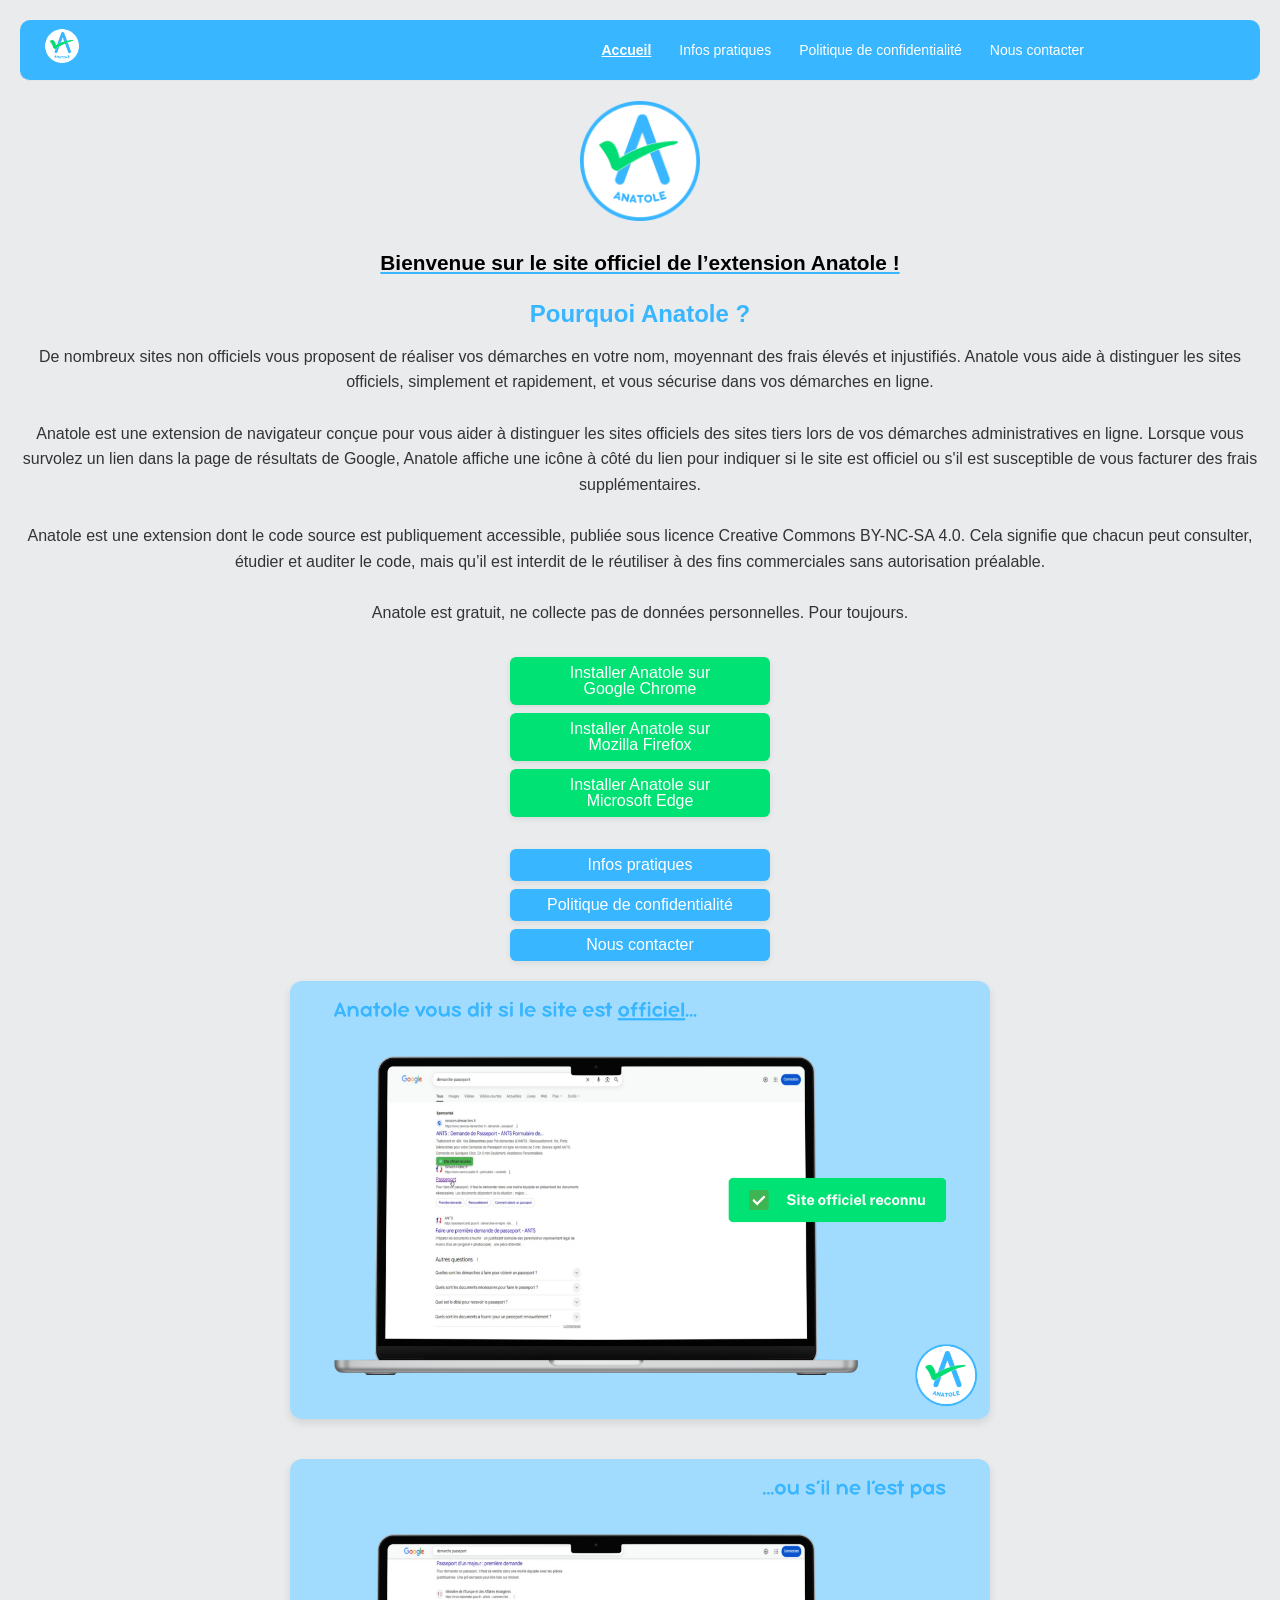
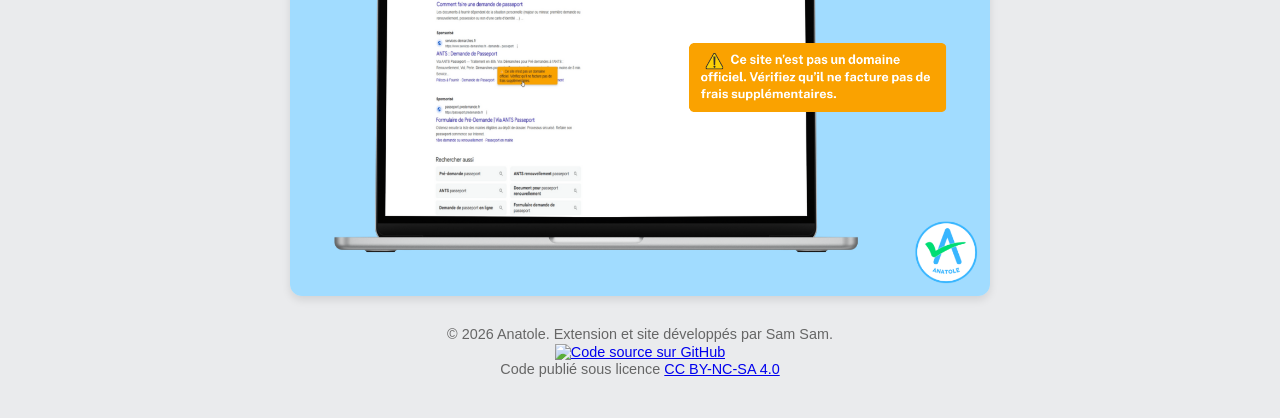
==== index.html @ b3a61fc0 "Modifications footer" ====
<!DOCTYPE html>
<html lang="fr">
<head>
  <meta charset="UTF-8">
  <meta name="viewport" content="width=device-width, initial-scale=1.0">
    <!--Titre de l'onglet-->
    <title>Anatole</title>
    <!--Intégration du favicon-->
    <link rel="icon" type="image/png" href="icons/icon-light-16.png" />
    <!--Lien vers CSS-->
    <link rel="stylesheet" href="style.css">
    <!--Mise en place navbar-->
    <link rel="stylesheet" href="navbar.css">
</head>
<body>
  <!--Mise en place Navbar-->
  <nav class="navbar">
  <div class="navbar-inner">
    <a href="index.html" lass="navbar-logo">
  <img src="icons/logo_anatole_light.png" alt="Anatole" height="36">
</a>
    <button class="navbar-burger" id="burger" aria-label="Menu" aria-expanded="false">
      <span></span><span></span><span></span>
    </button>
    <ul class="navbar-links" id="nav-links">
      <li><a href="index.html" >Accueil</a></li>
      <li><a href="infos.html">Infos pratiques</a></li>
      <li><a href="privacy.html">Politique de confidentialité</a></li>
      <li><a href="contact.html">Nous contacter</a></li>
    </ul>
  </div>
</nav>
  <!--Affichage du logo et du titre-->
  <div class="header"> <!--En-tête avec le logo-->
      <img src="icons/logo_anatole_light.png" alt="Logo Anatole" width="120" height="120" style="border-radius: 12px;">
  </div>
    <h2>Bienvenue sur le site officiel de l’extension Anatole !</h2>
     <div class="titre-section">
    <h3>Pourquoi Anatole ?</h3>
  </div>
  <div class="section">
    <p>De nombreux sites non officiels vous proposent de réaliser vos démarches en votre nom, moyennant des frais élevés et injustifiés. Anatole vous aide à distinguer les sites officiels, simplement et rapidement, et vous sécurise dans vos démarches en ligne.</p><br>
  </div>
    <p>Anatole est une extension de navigateur conçue pour vous aider à distinguer les sites officiels des sites tiers lors de vos démarches administratives en ligne.
      Lorsque vous survolez un lien dans la page de résultats de Google, Anatole affiche une icône à côté du lien pour indiquer si le site est officiel ou s'il est
      susceptible de vous facturer des frais supplémentaires.</p><br>
    <p>Anatole est une extension dont le code source est publiquement accessible, publiée sous licence Creative Commons BY-NC-SA 4.0. Cela signifie que chacun peut consulter, étudier et auditer le code, 
      mais qu’il est interdit de le réutiliser à des fins commerciales sans autorisation préalable.</p><br>
    <p>Anatole est gratuit, ne collecte pas de données personnelles. Pour toujours.</p>

     <!--Liens de navigation-->
        <div class="dl-links">
        <a href="https://chromewebstore.google.com/detail/anatole/bgmplhpmpclongfibkibadpffbppocdg?authuser=2&hl=fr">Installer Anatole sur <br>Google Chrome</a>
        <a href="https://addons.mozilla.org/fr/firefox/addon/anatole/?utm_source=addons.mozilla.org&utm_medium=referral&utm_content=search">Installer Anatole sur <br>Mozilla Firefox</a>
        <a href="https://microsoftedge.microsoft.com/addons/detail/aedpmpcnhibblkakghbhlfbmafiigenh">Installer Anatole sur <br>Microsoft Edge</a>
        </div>
        <div class="nav-links">
        <a href="infos.html">Infos pratiques</a>
        <a href="privacy.html">Politique de confidentialité</a>
        <a href="contact.html">Nous contacter</a>
        </div>
    <!--Fin des liens de navigation-->

<!--Intégration des captures d'écran-->
  <div class="screenshot" style="display: flex; gap: 20px; justify-content: center; max-width: 700px; margin: 0 auto;">
      <img src="screenshots/2.png" alt="Capture d'écran 1" style="border-radius: 12px; box-shadow: 0 4px 8px rgba(0,0,0,0.1); margin: 10px; max-width: 100%; height: auto;">
      <img src="screenshots/3.png" alt="Capture d'écran 2" style="border-radius: 12px; box-shadow: 0 4px 8px rgba(0,0,0,0.1); margin: 10px; max-width: 100%; height: auto;">
  </div>
  <!--Pied de page-->
  <footer>
    <p>&copy; 2026 Anatole. Extension et site développés par Sam Sam.</p>
    <p><a href="https://github.com/samsamlh44/anatole" target="_blank" rel="noopener"><img src="https://img.shields.io/badge/code%20source-GitHub-181717?logo=github" alt="Code source sur GitHub"></a></p>
    <p>Code publié sous licence <a href="https://creativecommons.org/licenses/by-nc-sa/4.0/" target="_blank" rel="noopener">CC BY-NC-SA 4.0</a></p>
  </footer>
 <script src="navbar.js"></script>
</body>
</html>
---- style.css ----
/* Style pour le logo et les titres */
.header {
    font-size: 2em;
    margin-top: 1.25rem;
    text-align: center;
}
h1 {
    font-size: 1.8em;
    font-family: Arial, Helvetica, sans-serif;
    margin-top: 0.625rem;
    margin-bottom: 1.25rem;
    text-align: center;
    color: #38b6ff;
}
h2 {
    font-size: 1.3em;
    font-family: Arial, Helvetica, sans-serif;
    margin-top: 0.625rem;
    margin-bottom: 1rem;
    text-align: center;
    text-decoration: underline #38b6ff; /* Couleur de soulignement, a voir */
    color: #000000;
}
h3 {
    font-size: 1.5em;
    font-family: Arial, Helvetica, sans-serif;
    margin-top: 0.625rem;
    margin-bottom: 0.625rem;
    text-align: center;
    color: #38b6ff;
}
h4 {
    font-size: 0.8em;
    font-family: Arial, Helvetica, sans-serif;
    margin-top: 0.625rem;
    margin-bottom: 0.625rem;
    text-align: center;
    color: #000102;
    font-weight: normal;
}
body {
    font-family: Arial, Helvetica, sans-serif;
    margin: 1.25rem;
    line-height: 1.6;
    color: #333333;
    text-align: center;
    background-color: #eaebed;
}
/* Style des liens de navigation */
.nav-links { 
    text-align: center;
    display: flex;
    flex-direction: column;
    align-items: center;
    margin-top: 1.25rem;
    gap: 0.5rem;
    margin-bottom: 1.25rem;
    font-family: Arial, Helvetica, sans-serif;
}
 .nav-links {
    margin-top: 2rem;
    margin-bottom: 0.625rem;
    margin-inline-start: 0rem;
    line-height: 1;
    }
    .nav-links a {
        color: #000203;
        text-decoration: none;
        display: inline-block;
        padding: 0.5rem 1.125rem;
        background-color: #38b6ff;
        color: #fff;
        border-radius: 0.375rem;
        font-weight: 500;
        border: none;
        box-shadow: 0 0.125rem 0.375rem rgba(0,0,0,0.08);
        width: 16.25rem;
        text-align: center;
        }
        .nav-links a:hover {
        background-color: #005fa3;
        }

    /* Style des liens de téléchargement */
    .dl-links { 
    text-align: center;
    display: flex;
    flex-direction: column;
    align-items: center;
    margin-top: 1.25rem;
    gap: 0.5rem;
    margin-bottom: 1.25rem;
    font-family: Arial, Helvetica, sans-serif;
}
    .dl-links {
    margin-top: 2rem;
    margin-bottom: 0.625rem;
    margin-inline-start: 0rem;
    line-height: 1;
    }
    .dl-links a {
        color: #000203;
        text-decoration: none;
        display: inline-block;
        padding: 0.5rem 1.125rem;
        background-color: #00e273;
        color: #fff;
        border-radius: 0.375rem;
        font-weight: 500;
        border: none;
        box-shadow: 0 0.125rem 0.375rem rgba(0,0,0,0.08);
        width: 16.25rem;
        text-align: center;
        }
        .dl-links a:hover {
        background-color: #019950;
        }

  /* Style du formulaire de contact */
    .form-id {
        display: flex; flex-direction: column; gap: 0.75rem;
        max-width: 31.25rem;
        margin: 0 auto;
        align-items: center;
        width: 100%;
        }

        .form-id input,
        .form-id textarea {
            width: 100%;
            max-width: 25rem;
            min-height: 1.5rem;
            max-height: fit-content;
            box-sizing: border-box;
        }

     .form-message {
        display: flex; flex-direction: column; gap: 0.75rem;
        max-width: 31.25rem;
        margin: 0 auto;
        align-items: center;
        width: 100%;
        }

        .form-message input,
        .form-message textarea {
            width: 100%;
            max-width: 25rem;
            min-height: 5rem;
            max-height: fit-content;
            box-sizing: border-box;
        }
    
  /* Style des liens officiels */
    .gouv-links {
    margin-top: 1.875rem;
    margin-bottom: 0.625rem;
    margin-inline-start: 0rem;
    line-height: 1;
    }
    .gouv-links a {
        color: #000203;
        text-decoration: none;
        display: inline-block;
        padding: 0.5rem 1.125rem;
        background-color: #00e273;
        color: #fff;
        border-radius: 0.375rem;
        font-weight: 500;
        border: none;
        box-shadow: 0 0.125rem 0.375rem rgba(0,0,0,0.08);
        width: 13.75rem;
        text-align: center;
        margin: 5px;
        }
    .gouv-links a:hover {
        background-color: #019950;
        }

  /* Style des liens internes */
    .intern-links {
    margin-top: 1.875rem;
    margin-bottom: 0.625rem;
    margin-inline-start: 0rem;
    line-height: 1;
    }
    .intern-links a {
        color: #000203;
        text-decoration: none;
        display: inline-block;
        padding: 0.5rem 1.125rem;
        background-color: #00e273;
        color: #fff;
        border-radius: 0.375rem;
        font-weight: 500;
        font-family: Arial, Helvetica, sans-serif;
        border: none;
        box-shadow: 0 0.125rem 0.375rem rgba(0,0,0,0.08);
        width: 13.75rem;
        text-align: center;
        }
    .intern-links a:hover {
        background-color: #019950;
        }

  /* Style du bouton retour */
  .retour {
    margin-top: 1.875rem;
    margin-bottom: 0.625rem;
    margin-inline-start: 0rem;
    line-height: 1;
    }
    .retour a {
        color: #000203;
        text-decoration: none;
        display: inline-block;
        padding: 0.5rem 1.125rem;
        background-color: #38b6ff;
        color: #fff;
        border-radius: 0.375rem;
        font-weight: 500;
        border: none;
        box-shadow: 0 0.125rem 0.375rem rgba(0,0,0,0.08);
        width: 13.75rem;
        text-align: center;
        }
    .retour a:hover {
        background-color: #005fa3;
        }

    /* Adaptation responsive des captures d'écran */
    .screenshot {
        display: flex;
        flex-wrap: wrap;
        gap: 1rem;
        justify-content: center;
    }
    .screenshot img {
        border-radius: 0.5rem;
        box-shadow: 0 0.25rem 0.5rem rgba(0,0,0,0.1);
        max-width: 100%;
        height: auto;
        flex: 1 1 45%; /* Deux images par ligne avec un espace de 1rem */
        object-fit: contain;
    }
    @media (max-width: 37.5rem) { /* 600px */
        .screenshot {
            flex-direction: column;
            align-items: center;
        }
        .screenshot img {
            flex: none;
            width: 90%; /* Une image par ligne */
        }
    }
footer {
    text-align: center;
    line-height: 1.2;
    padding: 1.25rem;
    font-size: 0.9em;
    color: #666666;
}
---- navbar.css ----
* { box-sizing: border-box; margin: 0; padding: 0; }

.navbar {
  background: #38b6ff;
  border-bottom: 1px solid #e5e5e5;
  position:sticky;
  top: 0;
  z-index: 100;
  font-family: sans-serif;
  border-radius: 10px;
}

.navbar-inner {
  max-width: 1100px;
  margin: 1 auto;
  padding: 0 1.5rem;
  display: flex;
  align-items: center;
  justify-content: space-between;
  height: 60px;
  flex-wrap: wrap;
}

.navbar-logo img {
  height: 36px;
  width: auto;
  display:block;
}

.navbar-links {
  display: flex;
  gap: 4px;
  list-style: none;
}

.navbar-links a {
  font-size: 14px;
  color: #ffffff;
  text-decoration: none;
  padding: 6px 12px;
  border-radius: 6px;
  transition: background 0.15s, color 0.15s;
}
.navbar-links a:hover { background: #f5f5f5; color: #38b6ff; }
.navbar-links a.active { color: #ffffff; font-weight: 600; text-decoration:underline;}
.navbar-links a.active:hover { background: #f5f5f5; color: #38b6ff; }

.navbar-burger {
  display: none;
  flex-direction: column;
  gap: 5px;
  background: none;
  border: 1px solid #ddd;
  border-radius: 6px;
  padding: 8px 10px;
  cursor: pointer;
}
.navbar-burger span {
  display: block;
  width: 20px;
  height: 2px;
  background: #111;
  border-radius: 2px;
}

/* --- Responsive --- */
@media (max-width: 700px) {
  .navbar-burger { display: flex; }

  .navbar-inner {
    align-items: flex-start;
    padding-top: 12px;
    padding-bottom: 12px;
  }

  .navbar-links {
    display: none;
    flex-direction: column;
    width: 100%;
    padding: 8px 0 12px;
    border-top: 1px solid #e5e5e5;
    background-color: #38b6ff9b;
    margin-top: 1.3rem;
  }
  .navbar-links.open { display: flex; }

  .navbar-links a {
    padding: 10px 4px;
    border-bottom: 1px solid #f0f0f0;
    border-radius: 0;
  }
  .navbar-links li:last-child a { border-bottom: none; }
}
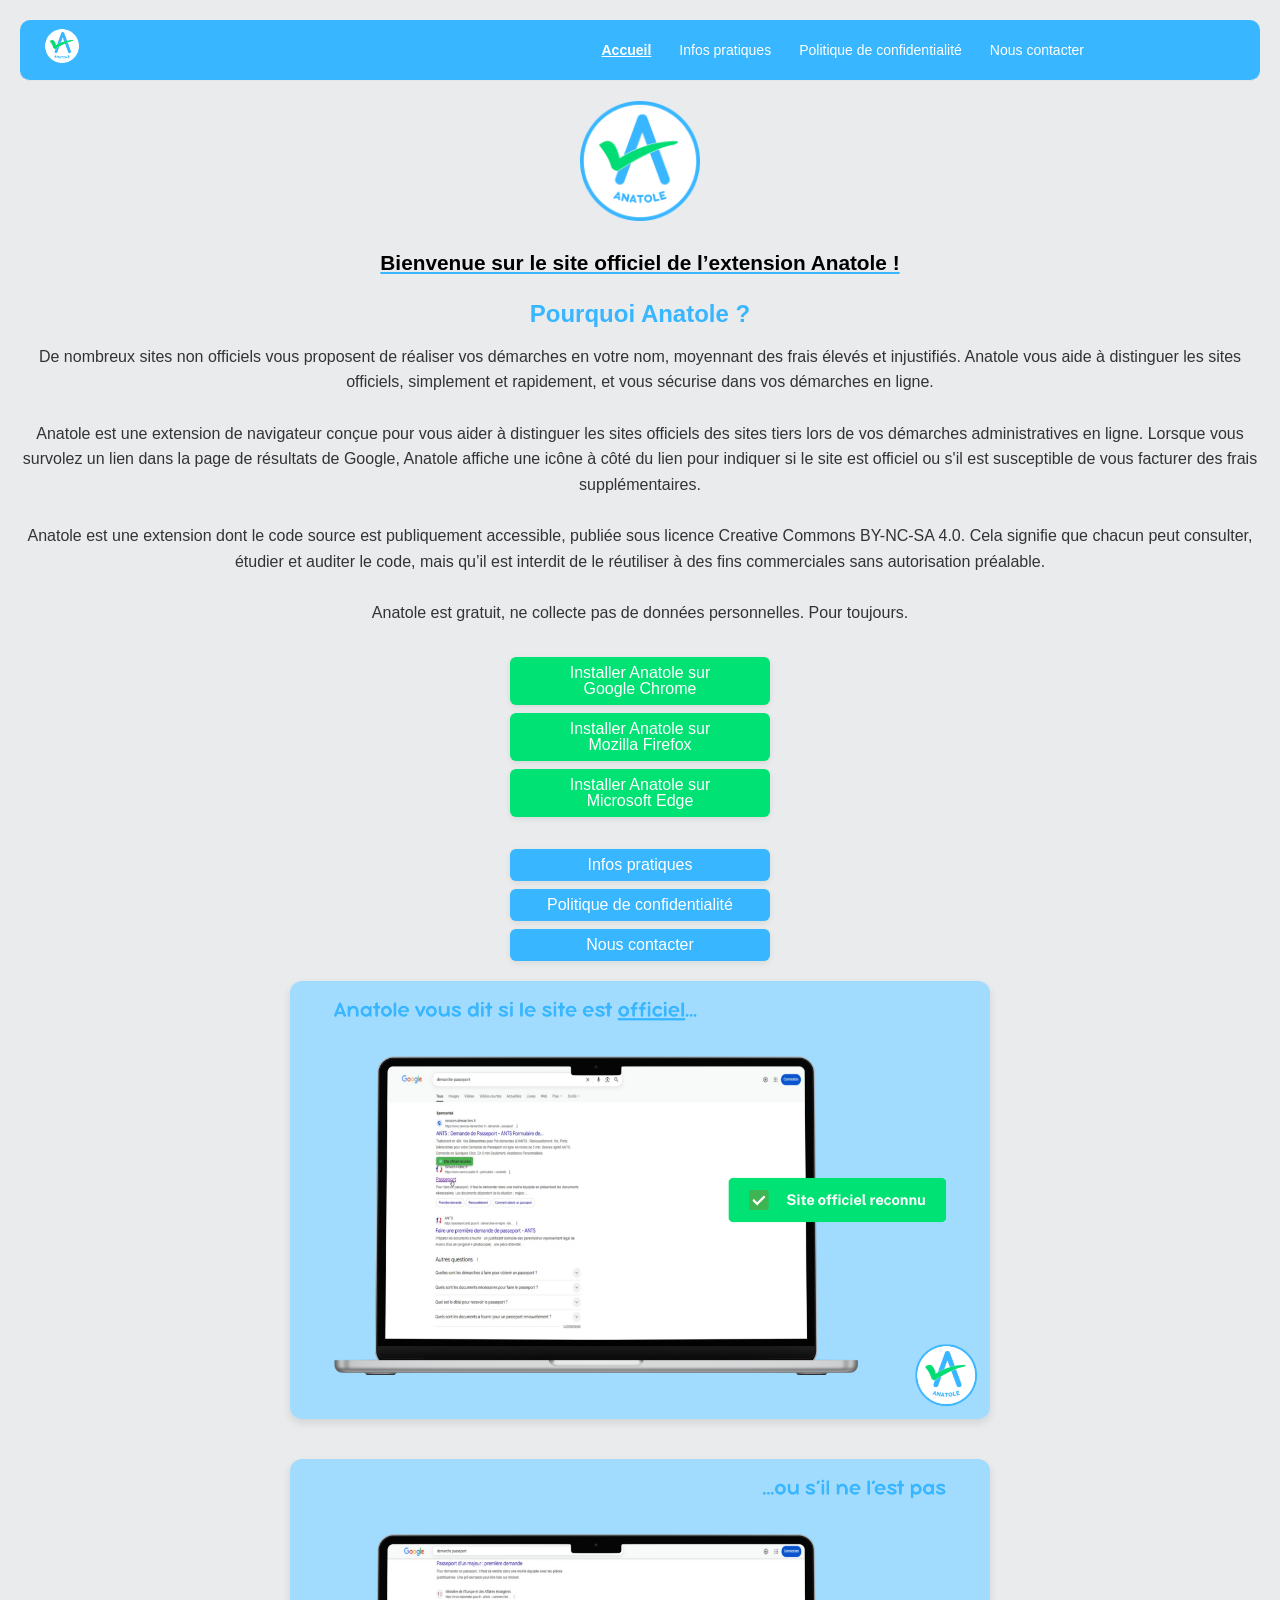
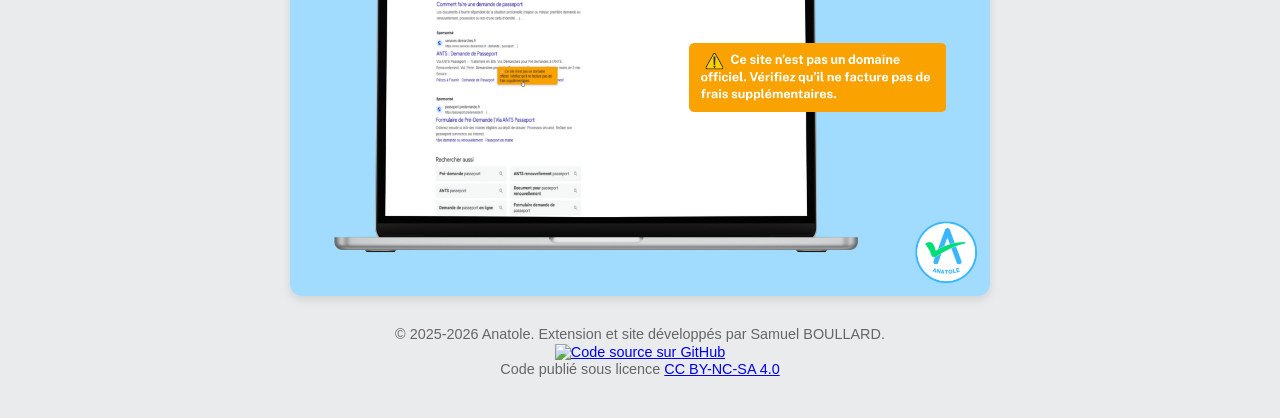
==== commit 9484f89f: "Modification du footer" ====
--- a/index.html
+++ b/index.html
@@ -68,7 +68,7 @@
   </div>
   <!--Pied de page-->
   <footer>
-    <p>&copy; 2026 Anatole. Extension et site développés par Sam Sam.</p>
+    <p>&copy; 2025-2026 Anatole. Extension et site développés par Samuel BOULLARD.</p>
     <p><a href="https://github.com/samsamlh44/anatole" target="_blank" rel="noopener"><img src="https://img.shields.io/badge/code%20source-GitHub-181717?logo=github" alt="Code source sur GitHub"></a></p>
     <p>Code publié sous licence <a href="https://creativecommons.org/licenses/by-nc-sa/4.0/" target="_blank" rel="noopener">CC BY-NC-SA 4.0</a></p>
   </footer>
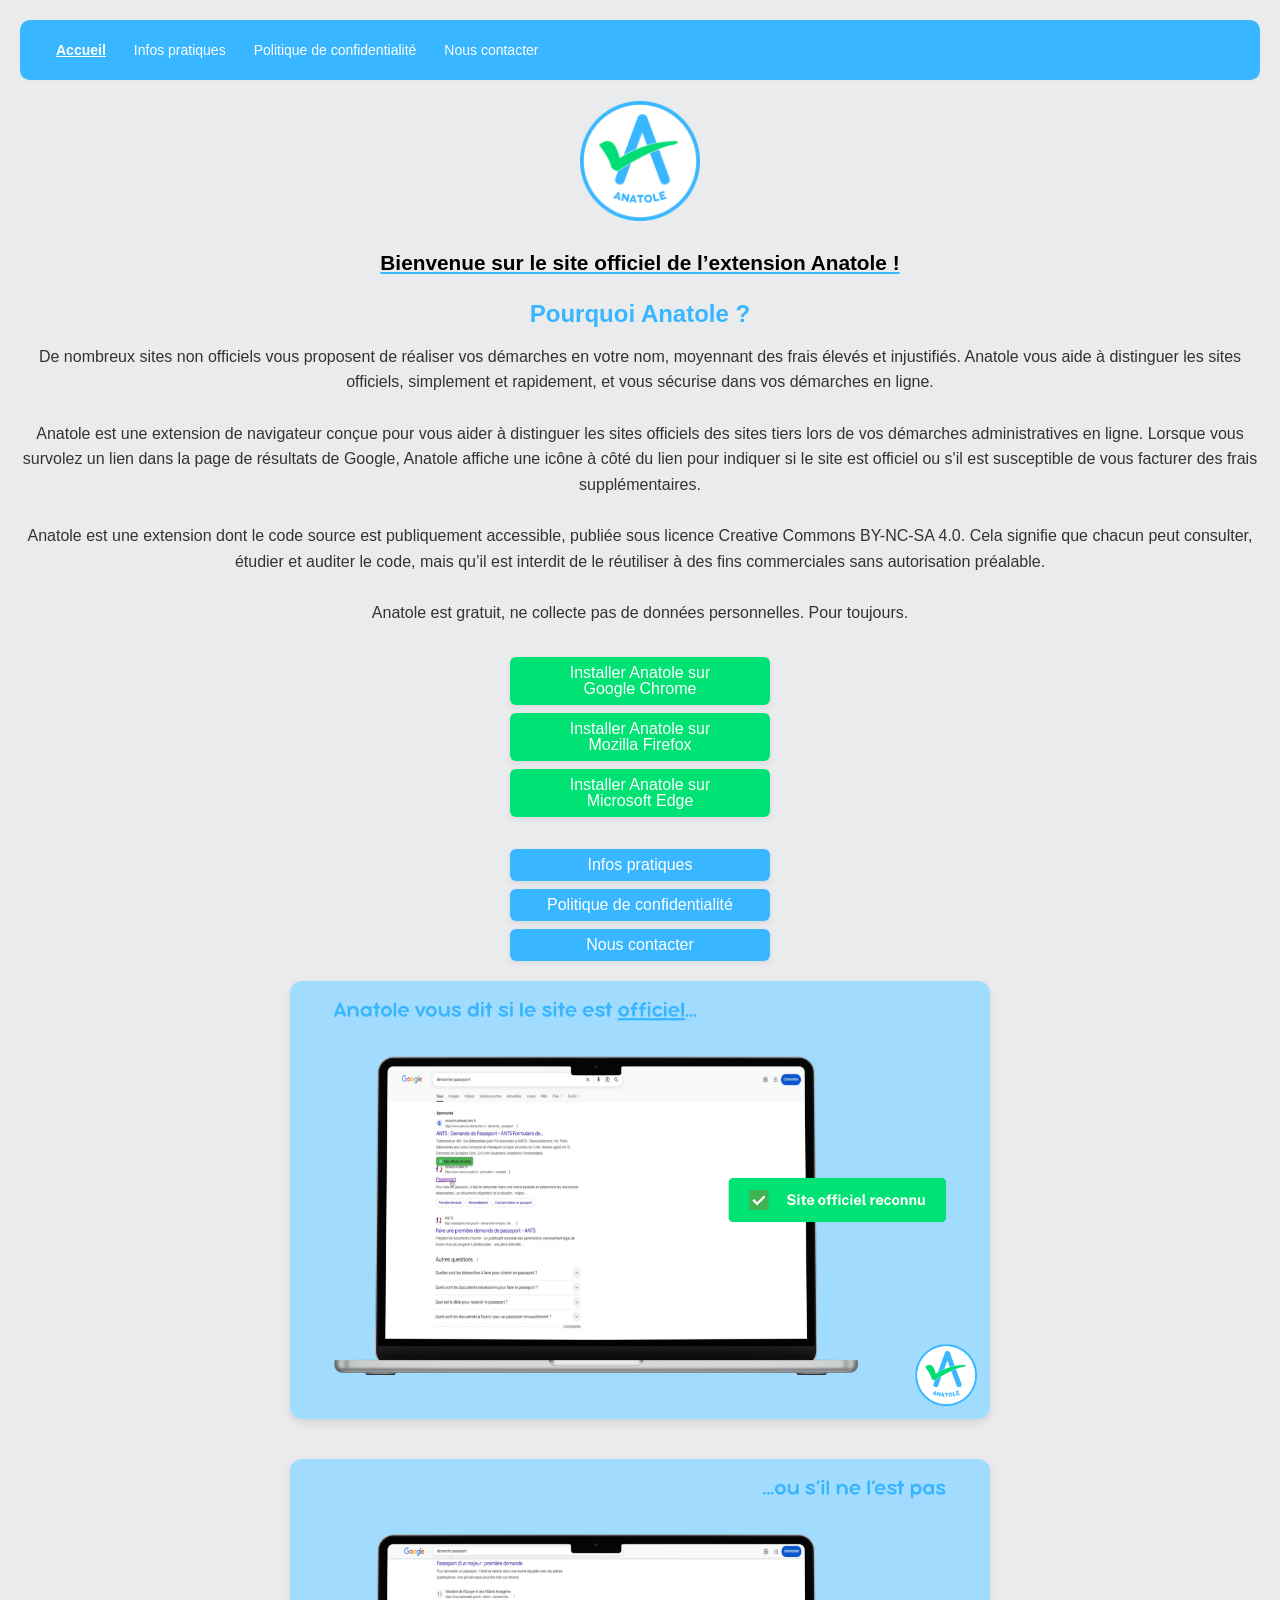
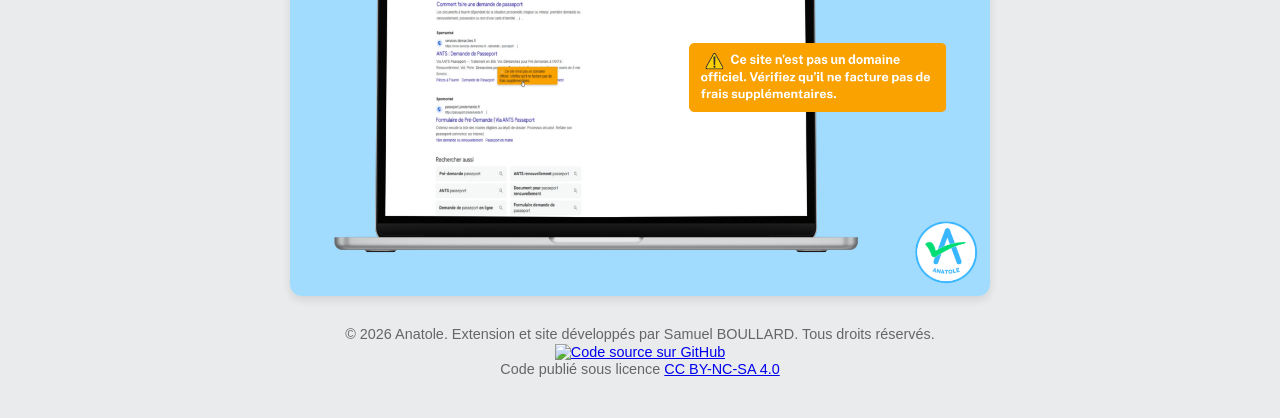
==== commit 1bfdc5be: "Suppression logo navbar" ====
--- a/index.html
+++ b/index.html
@@ -16,9 +16,6 @@
   <!--Mise en place Navbar-->
   <nav class="navbar">
   <div class="navbar-inner">
-    <a href="index.html" lass="navbar-logo">
-  <img src="icons/logo_anatole_light.png" alt="Anatole" height="36">
-</a>
     <button class="navbar-burger" id="burger" aria-label="Menu" aria-expanded="false">
       <span></span><span></span><span></span>
     </button>
@@ -68,8 +65,8 @@
   </div>
   <!--Pied de page-->
   <footer>
-    <p>&copy; 2025-2026 Anatole. Extension et site développés par Samuel BOULLARD.</p>
-    <p><a href="https://github.com/samsamlh44/anatole" target="_blank" rel="noopener"><img src="https://img.shields.io/badge/code%20source-GitHub-181717?logo=github" alt="Code source sur GitHub"></a></p>
+    <p>&copy; 2026 Anatole. Extension et site développés par Samuel BOULLARD. Tous droits réservés.</p>
+    <a href="https://github.com/samsamlh44/anatole" target="_blank" rel="noopener"><img src="https://img.shields.io/badge/code%20source-GitHub-181717?logo=github" alt="Code source sur GitHub"></a></p>
     <p>Code publié sous licence <a href="https://creativecommons.org/licenses/by-nc-sa/4.0/" target="_blank" rel="noopener">CC BY-NC-SA 4.0</a></p>
   </footer>
  <script src="navbar.js"></script>
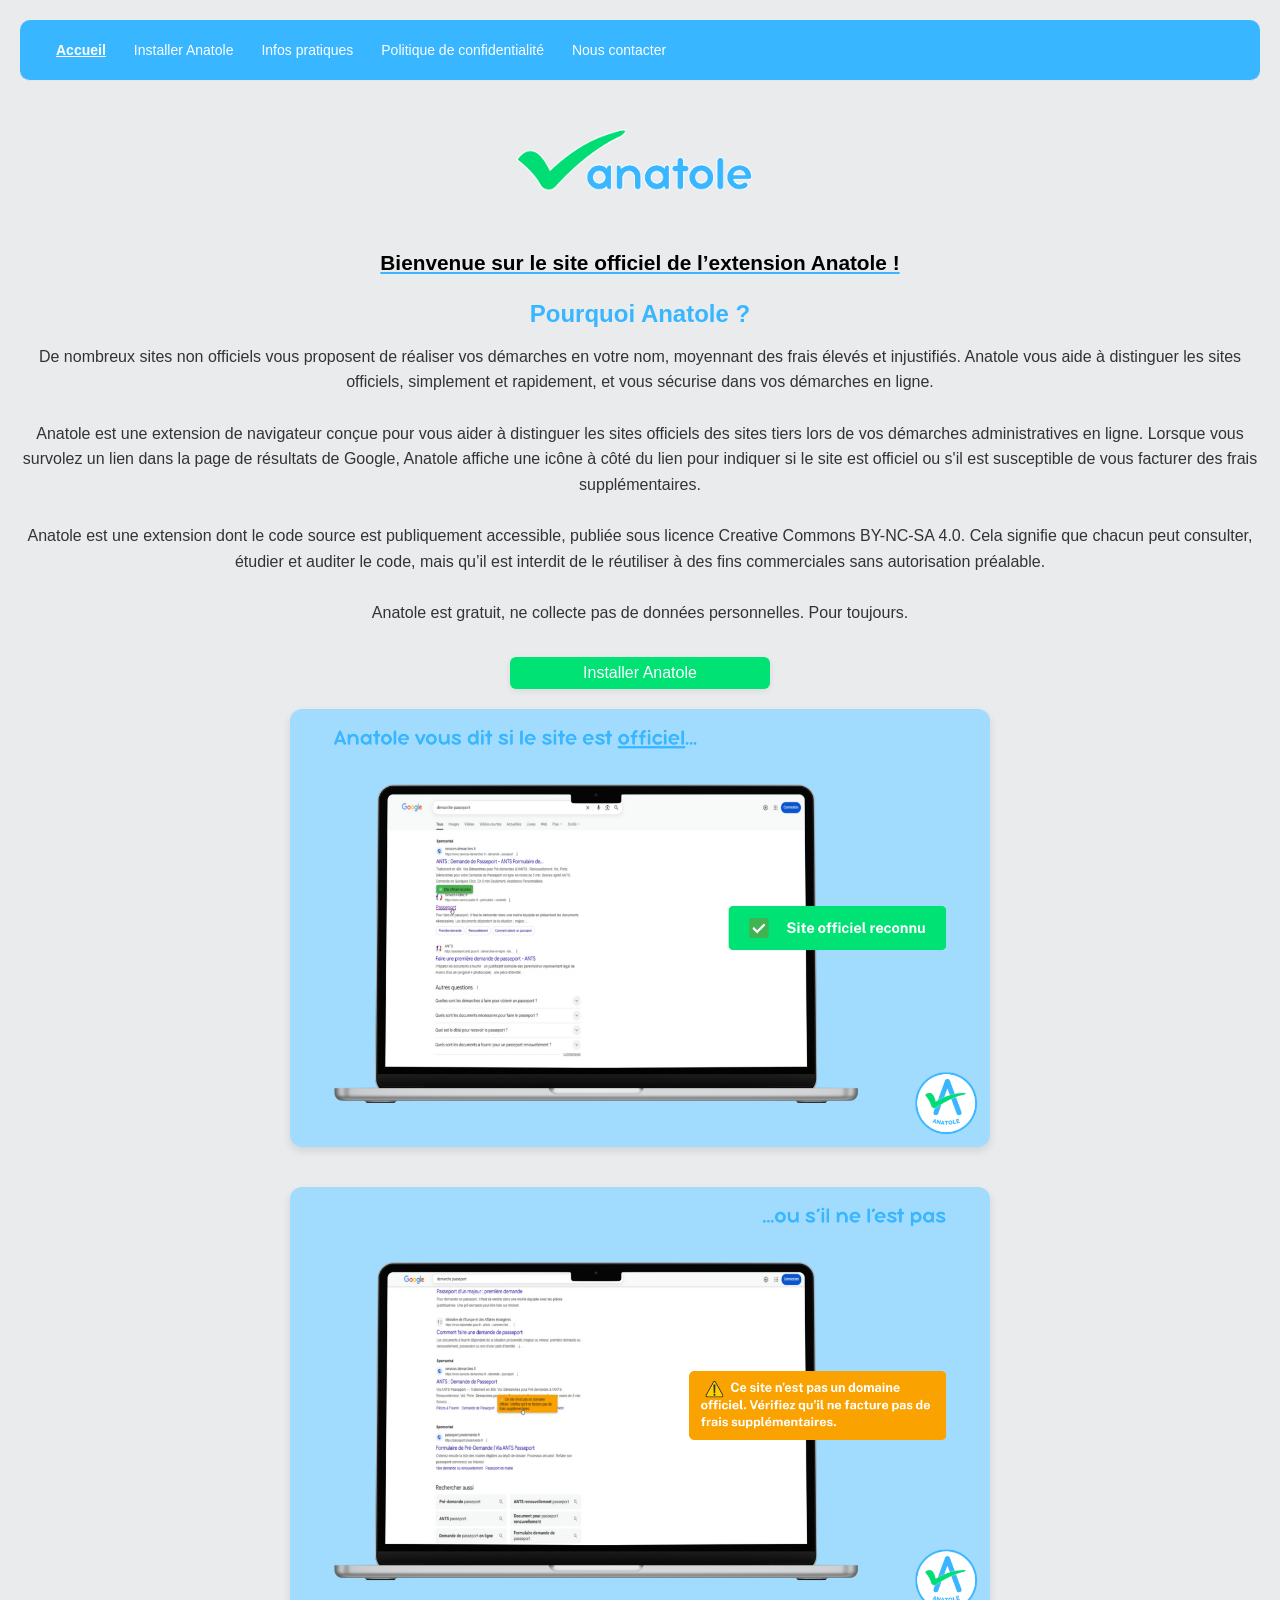
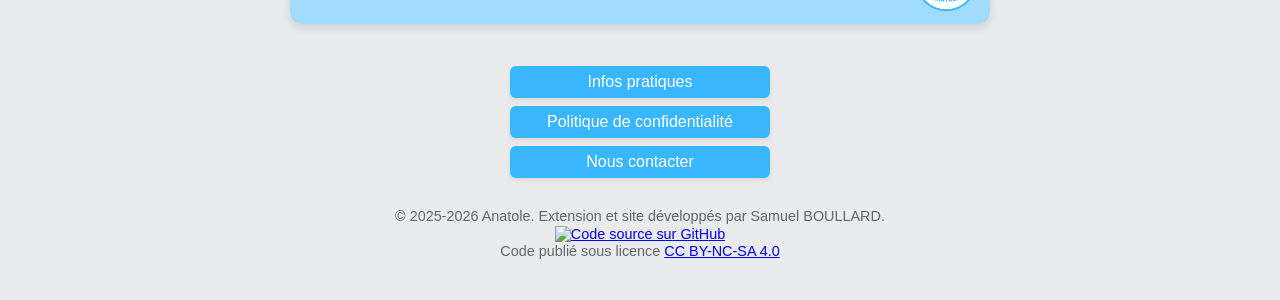
==== commit 256f409f: "Modification des pages suite ajout page Installer" ====
--- a/index.html
+++ b/index.html
@@ -21,6 +21,7 @@
     </button>
     <ul class="navbar-links" id="nav-links">
       <li><a href="index.html" >Accueil</a></li>
+      <li><a href="installer.html">Installer Anatole</a></li>
       <li><a href="infos.html">Infos pratiques</a></li>
       <li><a href="privacy.html">Politique de confidentialité</a></li>
       <li><a href="contact.html">Nous contacter</a></li>
@@ -29,7 +30,7 @@
 </nav>
   <!--Affichage du logo et du titre-->
   <div class="header"> <!--En-tête avec le logo-->
-      <img src="icons/logo_anatole_light.png" alt="Logo Anatole" width="120" height="120" style="border-radius: 12px;">
+      <img src="icons/text-logo-big.png" alt="Logo Anatole" width=auto height="120" style="border-radius: 12px;">
   </div>
     <h2>Bienvenue sur le site officiel de l’extension Anatole !</h2>
      <div class="titre-section">
@@ -45,12 +46,18 @@
       mais qu’il est interdit de le réutiliser à des fins commerciales sans autorisation préalable.</p><br>
     <p>Anatole est gratuit, ne collecte pas de données personnelles. Pour toujours.</p>
 
+<!--Bouton installer Anatole-->    
+        <div class="dl-links">
+            <a href="installer.html">Installer Anatole</a>
+        </div>
+
+<!--Intégration des captures d'écran-->
+  <div class="screenshot" style="display: flex; gap: 20px; justify-content: center; max-width: 700px; margin: 0 auto;">
+      <img src="screenshots/2.png" alt="Capture d'écran 1" style="border-radius: 12px; box-shadow: 0 4px 8px rgba(0,0,0,0.1); margin: 10px; max-width: 100%; height: auto;">
+      <img src="screenshots/3.png" alt="Capture d'écran 2" style="border-radius: 12px; box-shadow: 0 4px 8px rgba(0,0,0,0.1); margin: 10px; max-width: 100%; height: auto;">
+  </div>
+
      <!--Liens de navigation-->
-        <div class="dl-links">
-        <a href="https://chromewebstore.google.com/detail/anatole/bgmplhpmpclongfibkibadpffbppocdg?authuser=2&hl=fr">Installer Anatole sur <br>Google Chrome</a>
-        <a href="https://addons.mozilla.org/fr/firefox/addon/anatole/?utm_source=addons.mozilla.org&utm_medium=referral&utm_content=search">Installer Anatole sur <br>Mozilla Firefox</a>
-        <a href="https://microsoftedge.microsoft.com/addons/detail/aedpmpcnhibblkakghbhlfbmafiigenh">Installer Anatole sur <br>Microsoft Edge</a>
-        </div>
         <div class="nav-links">
         <a href="infos.html">Infos pratiques</a>
         <a href="privacy.html">Politique de confidentialité</a>
@@ -58,15 +65,10 @@
         </div>
     <!--Fin des liens de navigation-->
 
-<!--Intégration des captures d'écran-->
-  <div class="screenshot" style="display: flex; gap: 20px; justify-content: center; max-width: 700px; margin: 0 auto;">
-      <img src="screenshots/2.png" alt="Capture d'écran 1" style="border-radius: 12px; box-shadow: 0 4px 8px rgba(0,0,0,0.1); margin: 10px; max-width: 100%; height: auto;">
-      <img src="screenshots/3.png" alt="Capture d'écran 2" style="border-radius: 12px; box-shadow: 0 4px 8px rgba(0,0,0,0.1); margin: 10px; max-width: 100%; height: auto;">
-  </div>
   <!--Pied de page-->
   <footer>
-    <p>&copy; 2026 Anatole. Extension et site développés par Samuel BOULLARD. Tous droits réservés.</p>
-    <a href="https://github.com/samsamlh44/anatole" target="_blank" rel="noopener"><img src="https://img.shields.io/badge/code%20source-GitHub-181717?logo=github" alt="Code source sur GitHub"></a></p>
+    <p>&copy; 2025-2026 Anatole. Extension et site développés par Samuel BOULLARD.</p>
+    <p><a href="https://github.com/samsamlh44/anatole" target="_blank" rel="noopener"><img src="https://img.shields.io/badge/code%20source-GitHub-181717?logo=github" alt="Code source sur GitHub"></a></p>
     <p>Code publié sous licence <a href="https://creativecommons.org/licenses/by-nc-sa/4.0/" target="_blank" rel="noopener">CC BY-NC-SA 4.0</a></p>
   </footer>
  <script src="navbar.js"></script>
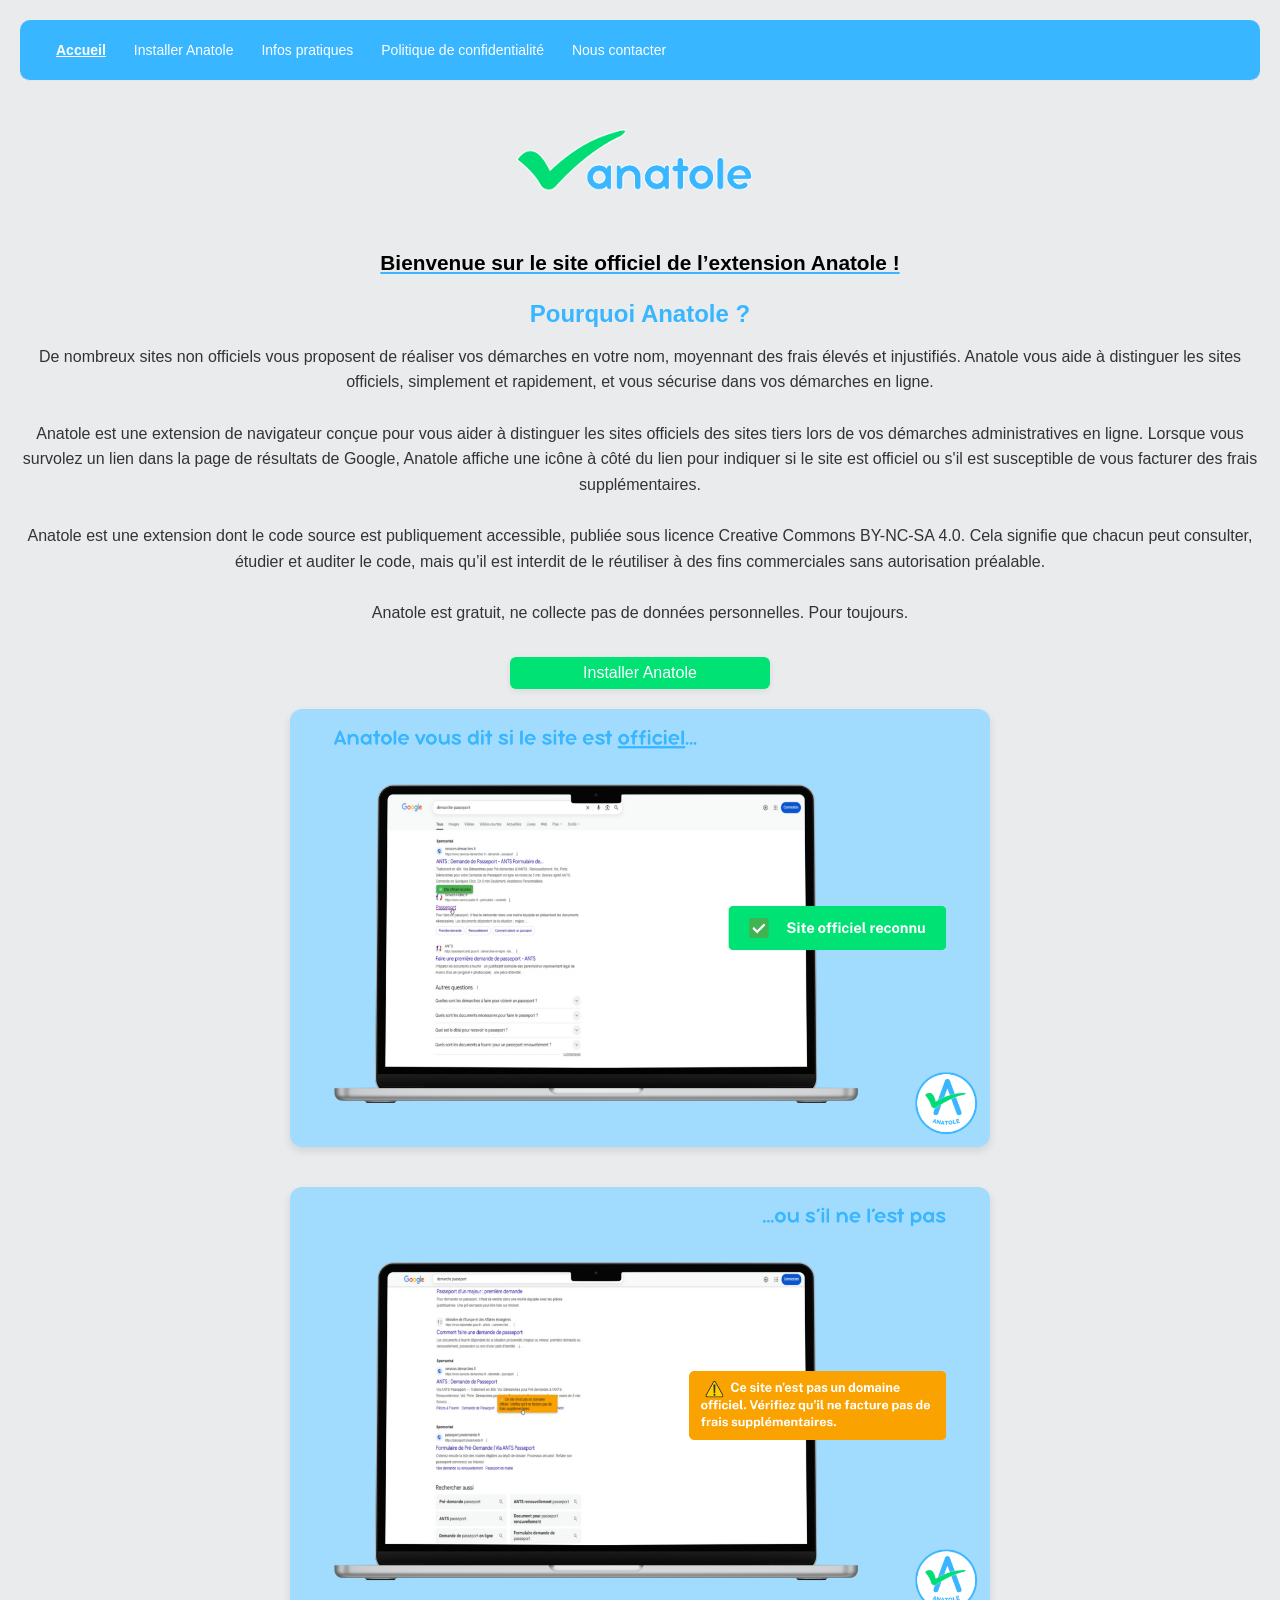
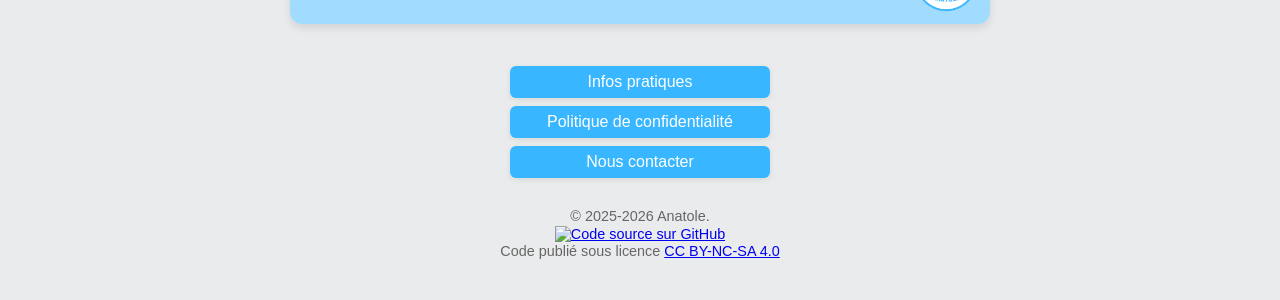
==== commit 654fda72: "MAJ footer" ====
--- a/index.html
+++ b/index.html
@@ -67,7 +67,7 @@
 
   <!--Pied de page-->
   <footer>
-    <p>&copy; 2025-2026 Anatole. Extension et site développés par Samuel BOULLARD.</p>
+    <p>&copy; 2025-2026 Anatole.</p>
     <p><a href="https://github.com/samsamlh44/anatole" target="_blank" rel="noopener"><img src="https://img.shields.io/badge/code%20source-GitHub-181717?logo=github" alt="Code source sur GitHub"></a></p>
     <p>Code publié sous licence <a href="https://creativecommons.org/licenses/by-nc-sa/4.0/" target="_blank" rel="noopener">CC BY-NC-SA 4.0</a></p>
   </footer>
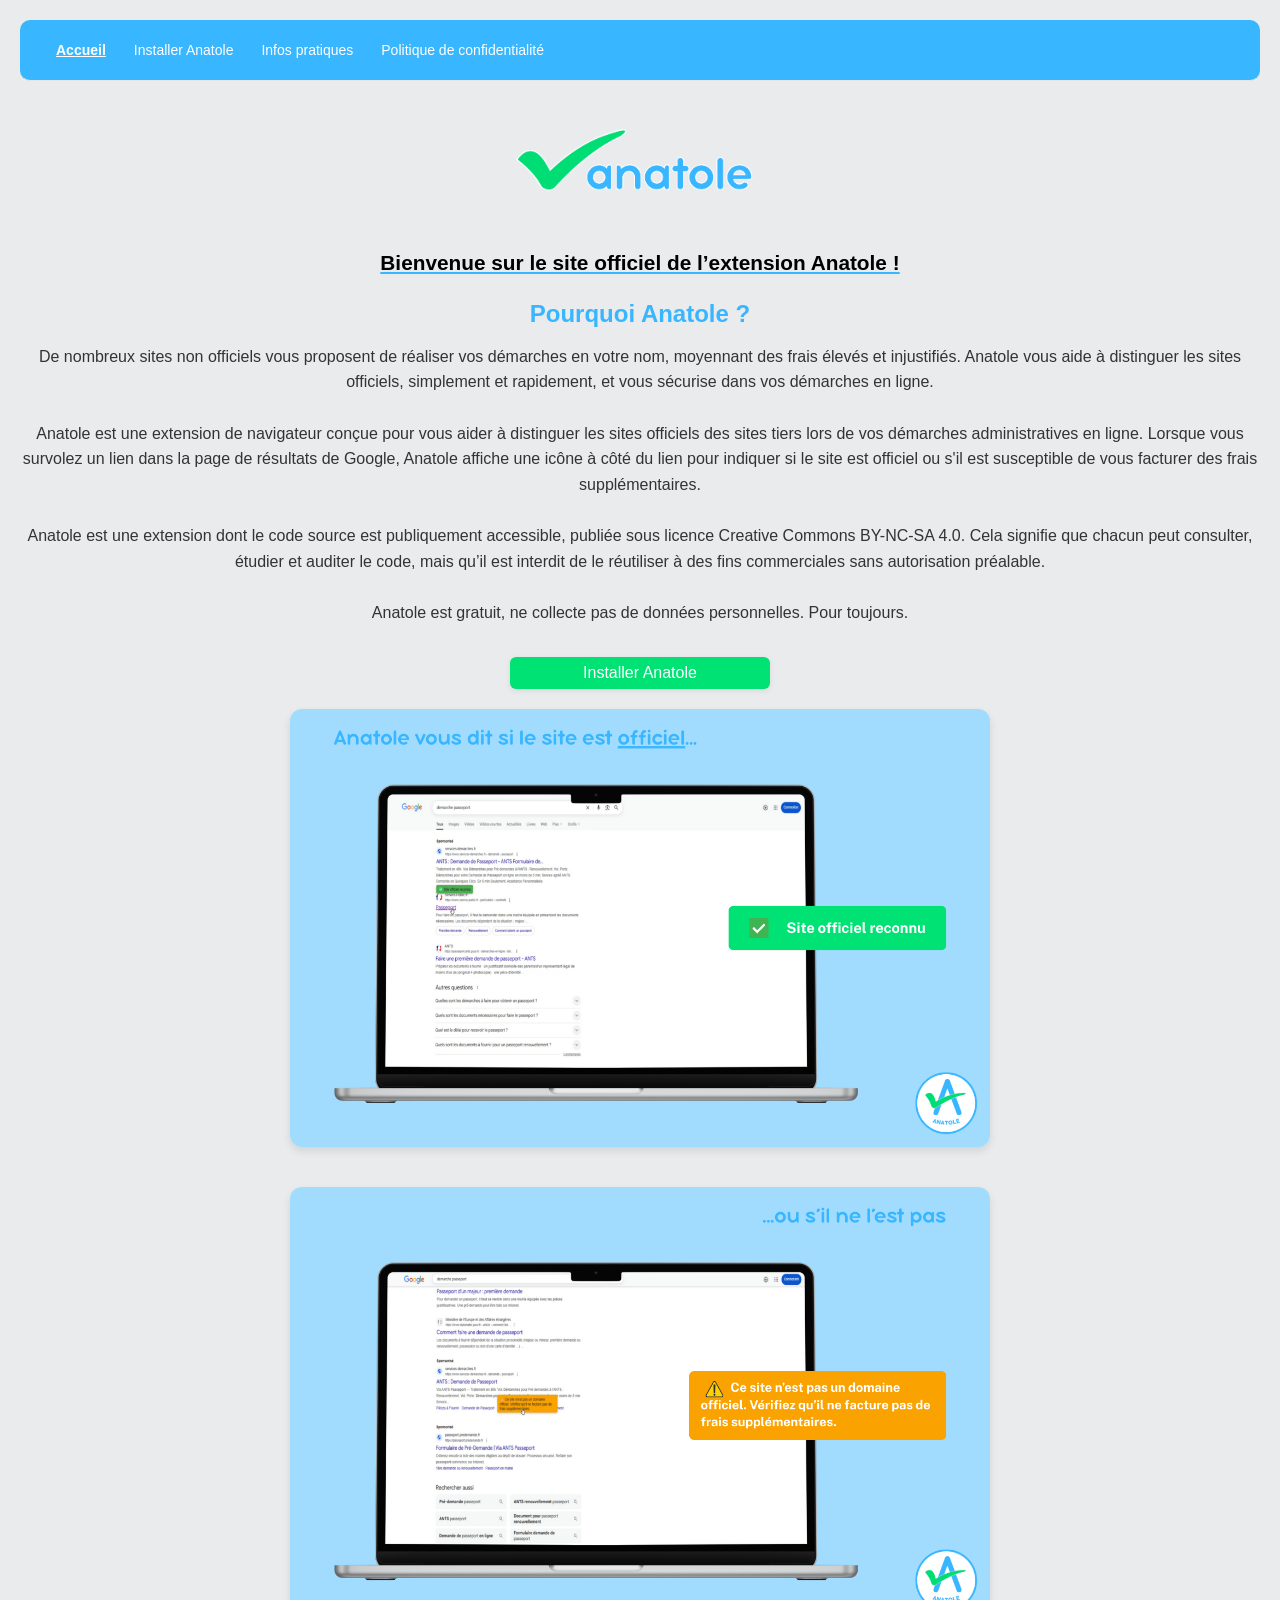
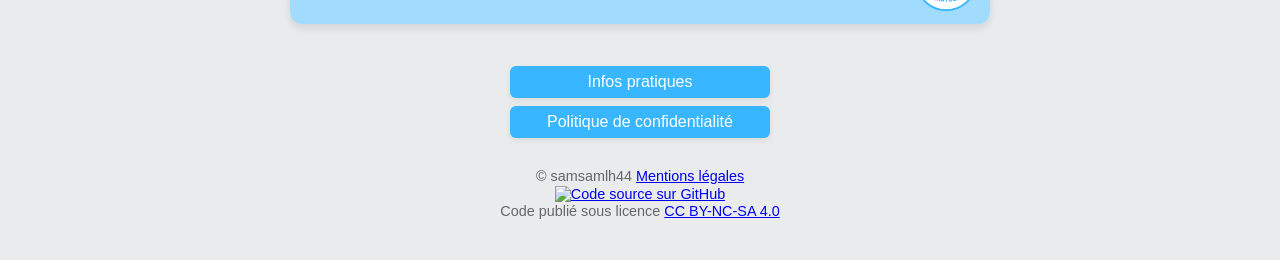
==== commit ab4b1e05: "MAJ pages suite ajout mentions légales" ====
--- a/index.html
+++ b/index.html
@@ -24,7 +24,6 @@
       <li><a href="installer.html">Installer Anatole</a></li>
       <li><a href="infos.html">Infos pratiques</a></li>
       <li><a href="privacy.html">Politique de confidentialité</a></li>
-      <li><a href="contact.html">Nous contacter</a></li>
     </ul>
   </div>
 </nav>
@@ -61,13 +60,12 @@
         <div class="nav-links">
         <a href="infos.html">Infos pratiques</a>
         <a href="privacy.html">Politique de confidentialité</a>
-        <a href="contact.html">Nous contacter</a>
         </div>
     <!--Fin des liens de navigation-->
 
   <!--Pied de page-->
   <footer>
-    <p>&copy; 2025-2026 Anatole.</p>
+    <p>&copy; samsamlh44 <a href="mentions.html">Mentions légales</a></p>
     <p><a href="https://github.com/samsamlh44/anatole" target="_blank" rel="noopener"><img src="https://img.shields.io/badge/code%20source-GitHub-181717?logo=github" alt="Code source sur GitHub"></a></p>
     <p>Code publié sous licence <a href="https://creativecommons.org/licenses/by-nc-sa/4.0/" target="_blank" rel="noopener">CC BY-NC-SA 4.0</a></p>
   </footer>
